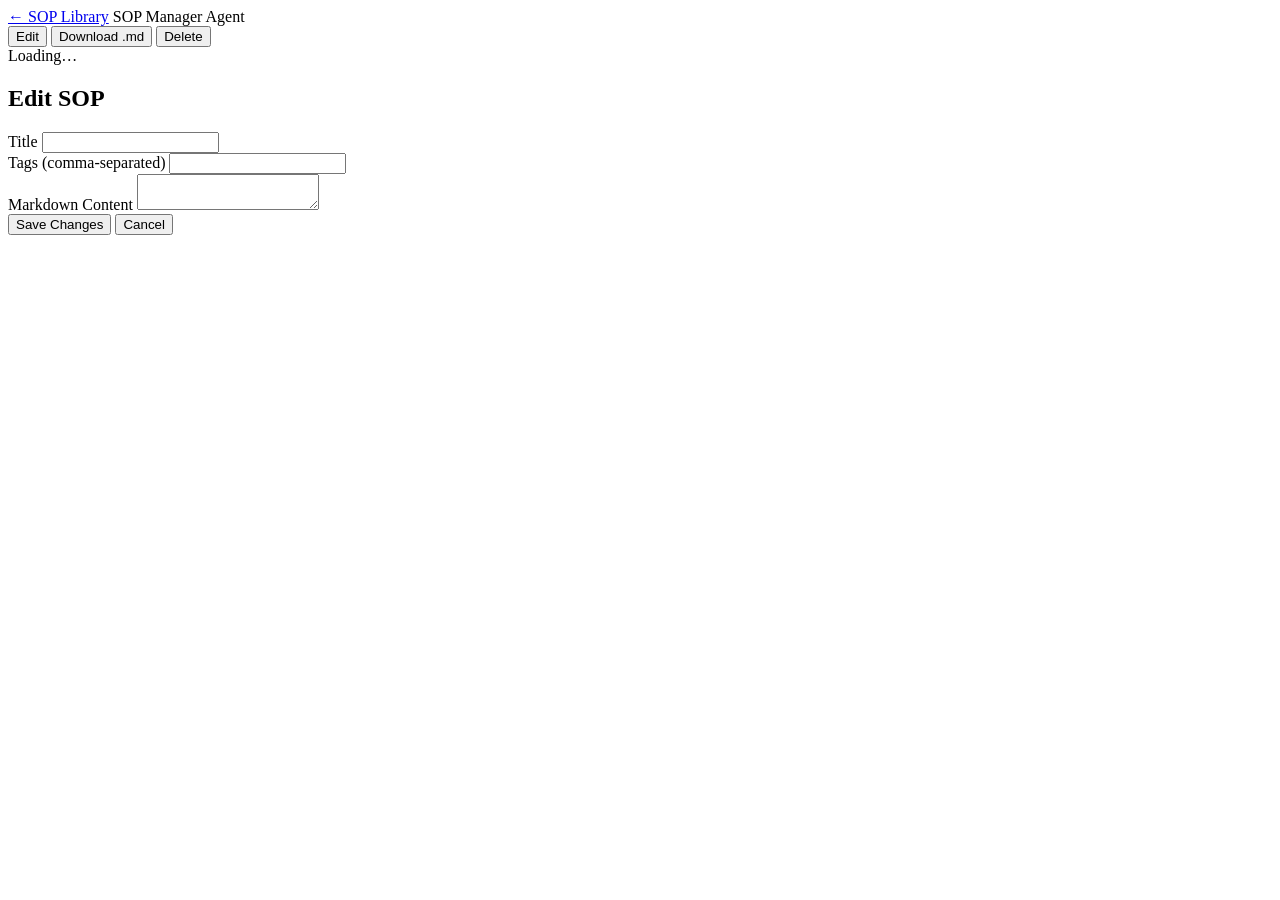
==== app/templates/detail.html @ ceb612f9 "Initial build: SOP Manager Agent Collect PDFs, Word docs, Excel sheets, and video recordings from op" ====
<!DOCTYPE html>
<html lang="en">
<head>
  <meta charset="UTF-8"/>
  <meta name="viewport" content="width=device-width, initial-scale=1.0"/>
  <title>SOP Detail — SOP Manager Agent</title>
  <link rel="stylesheet" href="/static/css/main.css"/>
</head>
<body>
<header class="topbar">
  <div class="topbar-inner">
    <a href="/" class="back-link">&#8592; SOP Library</a>
    <span class="logo">SOP Manager Agent</span>
    <div class="topbar-actions">
      <button class="btn-ghost" id="editBtn">Edit</button>
      <button class="btn-ghost" id="downloadBtn">Download .md</button>
      <button class="btn-danger" id="deleteBtn">Delete</button>
    </div>
  </div>
</header>

<main class="container">
  <div id="viewMode">
    <div class="sop-meta" id="sopMeta"></div>
    <div class="card sop-content" id="sopContent">Loading…</div>
  </div>

  <div id="editMode" class="hidden">
    <div class="card edit-card">
      <h2>Edit SOP</h2>
      <div class="field">
        <label>Title</label>
        <input type="text" id="editTitle" class="edit-title-input"/>
      </div>
      <div class="field">
        <label>Tags (comma-separated)</label>
        <input type="text" id="editTags" class="edit-tags-input"/>
      </div>
      <div class="field">
        <label>Markdown Content</label>
        <textarea id="editMarkdown" class="edit-textarea"></textarea>
      </div>
      <div class="edit-actions">
        <button class="btn-primary" id="saveBtn">Save Changes</button>
        <button class="btn-ghost" id="cancelBtn">Cancel</button>
      </div>
    </div>
  </div>
</main>

<div id="toast" class="toast hidden"></div>
<script id="slugScript" data-slug="{{ slug }}"></script>
<script src="/static/js/detail.js"></script>
</body>
</html>
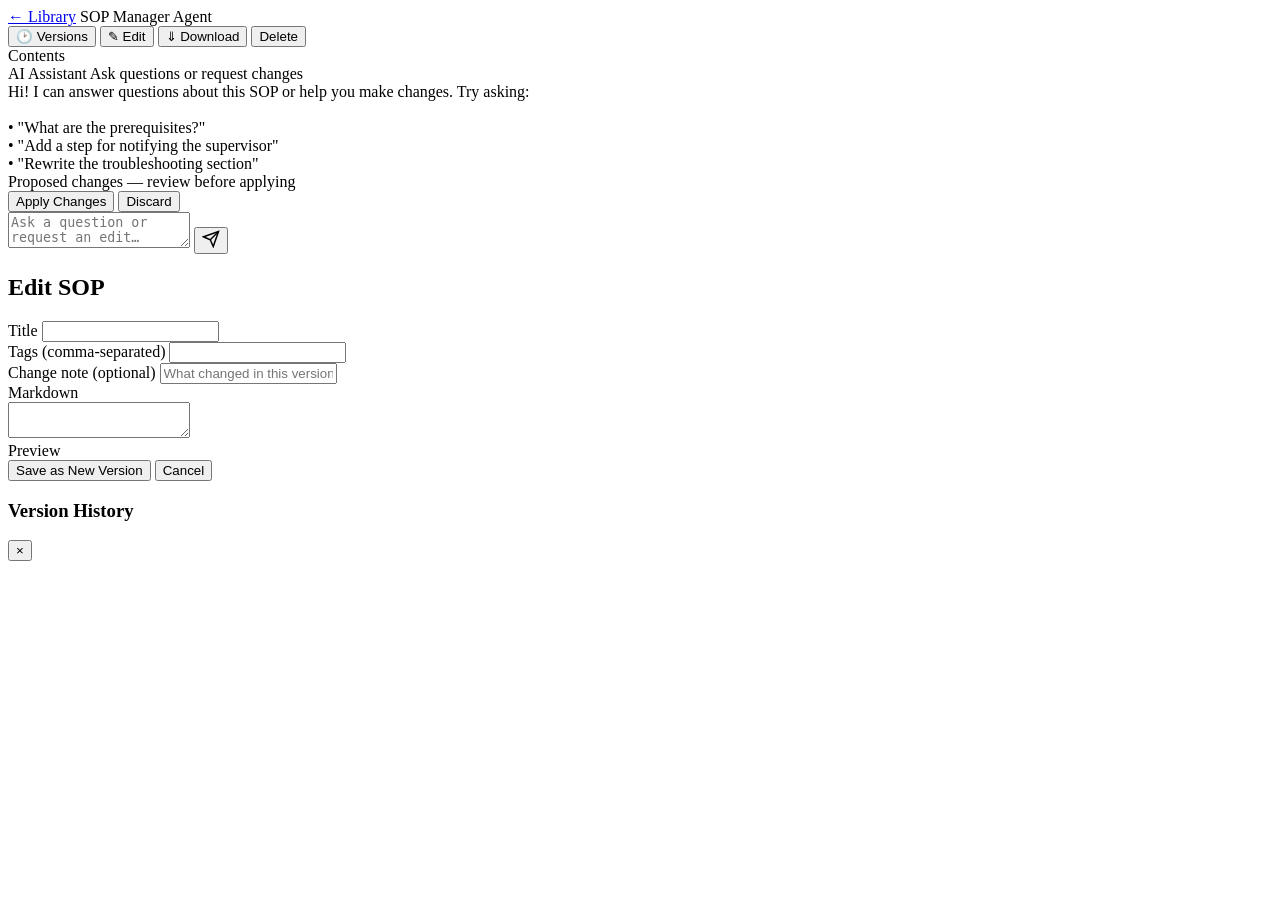
==== commit ad118b18: "Add layered SOP viewer, version control, and AI chatbot - Structured 3-column detail layout: collaps" ====
--- a/app/templates/detail.html
+++ b/app/templates/detail.html
@@ -5,51 +5,129 @@
   <meta name="viewport" content="width=device-width, initial-scale=1.0"/>
   <title>SOP Detail — SOP Manager Agent</title>
   <link rel="stylesheet" href="/static/css/main.css"/>
+  <link rel="stylesheet" href="/static/css/detail.css"/>
 </head>
 <body>
+
+<!-- Topbar -->
 <header class="topbar">
   <div class="topbar-inner">
-    <a href="/" class="back-link">&#8592; SOP Library</a>
+    <a href="/" class="back-link">&#8592; Library</a>
     <span class="logo">SOP Manager Agent</span>
     <div class="topbar-actions">
-      <button class="btn-ghost" id="editBtn">Edit</button>
-      <button class="btn-ghost" id="downloadBtn">Download .md</button>
+      <button class="btn-ghost" id="versionsBtn">&#128337; Versions</button>
+      <button class="btn-ghost" id="editBtn">&#9998; Edit</button>
+      <button class="btn-ghost" id="downloadBtn">&#8659; Download</button>
       <button class="btn-danger" id="deleteBtn">Delete</button>
     </div>
   </div>
 </header>
 
-<main class="container">
-  <div id="viewMode">
-    <div class="sop-meta" id="sopMeta"></div>
-    <div class="card sop-content" id="sopContent">Loading…</div>
-  </div>
+<!-- View Mode: 3-column layout -->
+<div id="viewMode" class="detail-layout">
 
-  <div id="editMode" class="hidden">
+  <!-- Left: TOC -->
+  <aside class="toc-rail" id="tocRail">
+    <div class="toc-header">Contents</div>
+    <nav id="tocNav"></nav>
+  </aside>
+
+  <!-- Center: SOP content -->
+  <main class="sop-main">
+    <div class="sop-meta-bar" id="sopMeta"></div>
+    <article class="sop-content" id="sopContent">
+      <div class="skeleton-lines">
+        <div class="skel skel-h1"></div>
+        <div class="skel skel-p"></div><div class="skel skel-p short"></div>
+        <div class="skel skel-h2"></div>
+        <div class="skel skel-p"></div><div class="skel skel-p"></div>
+      </div>
+    </article>
+  </main>
+
+  <!-- Right: Chat panel -->
+  <aside class="chat-rail">
+    <div class="chat-header">
+      <span>AI Assistant</span>
+      <span class="chat-hint">Ask questions or request changes</span>
+    </div>
+    <div class="chat-messages" id="chatMessages">
+      <div class="chat-msg bot">
+        <div class="chat-bubble">Hi! I can answer questions about this SOP or help you make changes. Try asking:<br><br>
+        • "What are the prerequisites?"<br>
+        • "Add a step for notifying the supervisor"<br>
+        • "Rewrite the troubleshooting section"</div>
+      </div>
+    </div>
+    <div class="chat-input-area">
+      <div id="patchPreview" class="patch-preview hidden">
+        <div class="patch-label">Proposed changes — review before applying</div>
+        <div class="patch-actions">
+          <button class="btn-primary btn-sm" id="applyPatchBtn">Apply Changes</button>
+          <button class="btn-ghost btn-sm" id="rejectPatchBtn">Discard</button>
+        </div>
+      </div>
+      <div class="chat-input-row">
+        <textarea id="chatInput" class="chat-input" placeholder="Ask a question or request an edit…" rows="2"></textarea>
+        <button class="chat-send-btn" id="chatSendBtn">
+          <svg width="18" height="18" viewBox="0 0 24 24" fill="none" stroke="currentColor" stroke-width="2"><line x1="22" y1="2" x2="11" y2="13"/><polygon points="22 2 15 22 11 13 2 9 22 2"/></svg>
+        </button>
+      </div>
+    </div>
+  </aside>
+</div>
+
+<!-- Edit Mode -->
+<div id="editMode" class="hidden">
+  <div class="container">
     <div class="card edit-card">
       <h2>Edit SOP</h2>
-      <div class="field">
-        <label>Title</label>
-        <input type="text" id="editTitle" class="edit-title-input"/>
+      <div class="edit-form-row">
+        <div class="field">
+          <label>Title</label>
+          <input type="text" id="editTitle" class="edit-title-input"/>
+        </div>
+        <div class="field">
+          <label>Tags (comma-separated)</label>
+          <input type="text" id="editTags"/>
+        </div>
       </div>
-      <div class="field">
-        <label>Tags (comma-separated)</label>
-        <input type="text" id="editTags" class="edit-tags-input"/>
+      <div class="field edit-note-field">
+        <label>Change note (optional)</label>
+        <input type="text" id="editNote" placeholder="What changed in this version?"/>
       </div>
-      <div class="field">
-        <label>Markdown Content</label>
-        <textarea id="editMarkdown" class="edit-textarea"></textarea>
+      <div class="edit-split">
+        <div class="edit-pane">
+          <div class="edit-pane-label">Markdown</div>
+          <textarea id="editMarkdown" class="edit-textarea" spellcheck="false"></textarea>
+        </div>
+        <div class="edit-pane">
+          <div class="edit-pane-label">Preview</div>
+          <div class="edit-preview sop-content" id="editPreview"></div>
+        </div>
       </div>
       <div class="edit-actions">
-        <button class="btn-primary" id="saveBtn">Save Changes</button>
+        <button class="btn-primary" id="saveBtn">Save as New Version</button>
         <button class="btn-ghost" id="cancelBtn">Cancel</button>
       </div>
     </div>
   </div>
-</main>
+</div>
+
+<!-- Versions Modal -->
+<div id="versionsModal" class="modal-overlay hidden">
+  <div class="modal">
+    <div class="modal-header">
+      <h3>Version History</h3>
+      <button class="modal-close" id="versionsClose">&times;</button>
+    </div>
+    <div id="versionsList" class="versions-list"></div>
+  </div>
+</div>
 
 <div id="toast" class="toast hidden"></div>
 <script id="slugScript" data-slug="{{ slug }}"></script>
+<script src="/static/js/md.js"></script>
 <script src="/static/js/detail.js"></script>
 </body>
 </html>
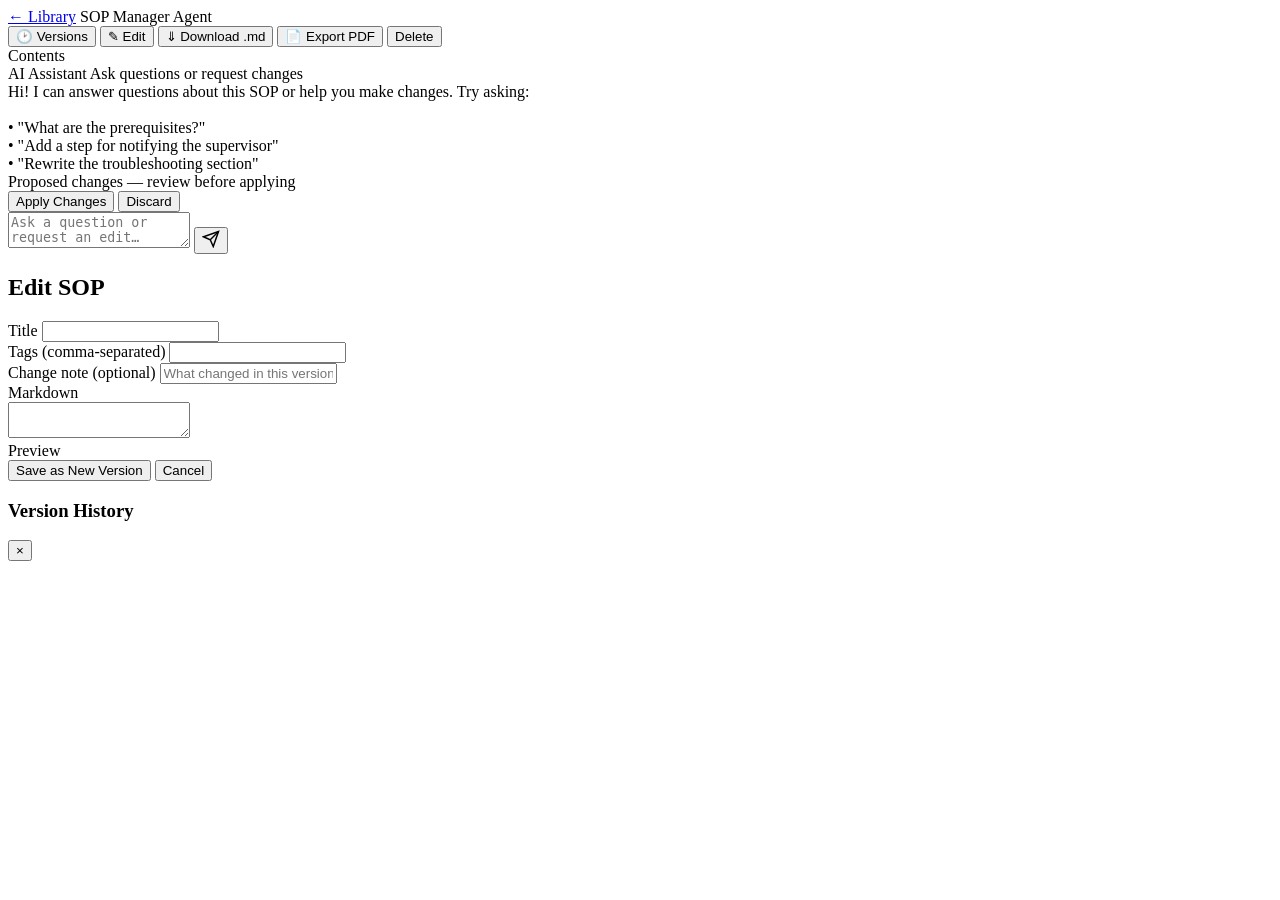
==== commit 3b9f9df0: "Add Export PDF feature via Playwright headless Chromium New endpoint GET /api/sops/{slug}/export/pdf" ====
--- a/app/templates/detail.html
+++ b/app/templates/detail.html
@@ -17,7 +17,8 @@
     <div class="topbar-actions">
       <button class="btn-ghost" id="versionsBtn">&#128337; Versions</button>
       <button class="btn-ghost" id="editBtn">&#9998; Edit</button>
-      <button class="btn-ghost" id="downloadBtn">&#8659; Download</button>
+      <button class="btn-ghost" id="downloadBtn">&#8659; Download .md</button>
+      <button class="btn-ghost" id="exportPdfBtn">&#128196; Export PDF</button>
       <button class="btn-danger" id="deleteBtn">Delete</button>
     </div>
   </div>
